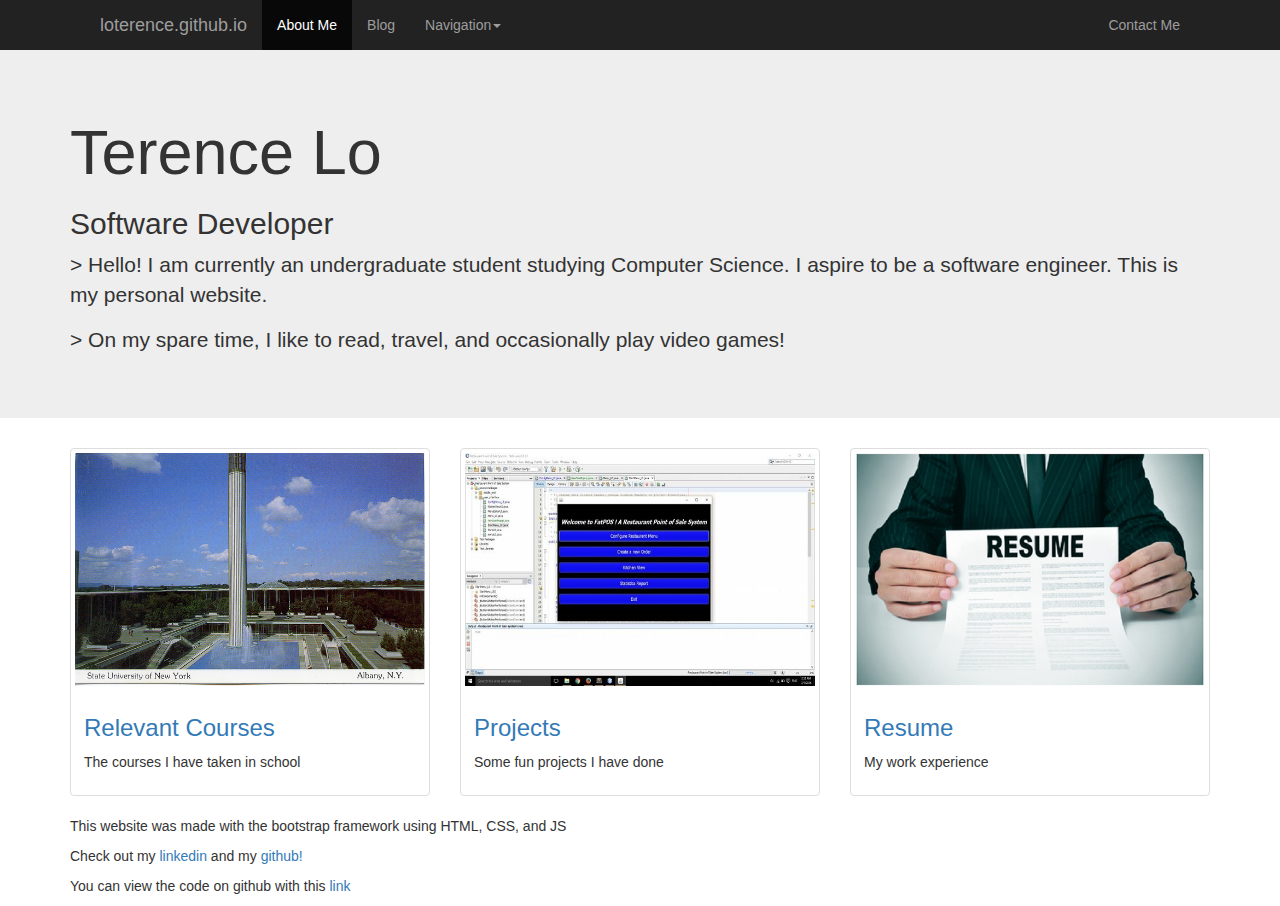
==== index.html @ 00663e0f "UI mostly done" ====
<!doctype html>
<html>
	<head>
		<title>Terence Lo</title>
		<link href="styles/bootstrap.css" rel="stylesheet" type="text/css" /> 
		<!-- Latest compiled and minified CSS -->
	<!--	<link rel="stylesheet" href="https://maxcdn.bootstrapcdn.com/bootstrap/3.3.6/css/bootstrap.min.css" integrity="sha384-1q8mTJOASx8j1Au+a5WDVnPi2lkFfwwEAa8hDDdjZlpLegxhjVME1fgjWPGmkzs7" crossorigin="anonymous"> -->
	</head>

	<body>

		<header class="navbar-inverse">
			<div class="container">
				<nav role="navigation">
				  <div class="container-fluid">
				    <!-- Brand and toggle get grouped for better mobile display -->
				    <div class="navbar-header">
				      <button type="button" class="navbar-toggle collapsed" data-toggle="collapse" data-target="#bs-example-navbar-collapse-1" aria-expanded="false">
				        <span class="sr-only">Toggle navigation</span>
				        <span class="icon-bar"></span>
				        <span class="icon-bar"></span>
				        <span class="icon-bar"></span>
				      </button>
				      <a class="navbar-brand" href="index.html" >loterence.github.io</a>
				    </div>

				    <!-- Collect the nav links, forms, and other content for toggling -->
				    <div class="collapse navbar-collapse" id="bs-example-navbar-collapse-1">
				      <ul class="nav navbar-nav">
				        <li class="active"><a href="#">About Me <span class="sr-only">(current)</span></a></li>
				        <li><a href="#">Blog</a></li>
				        <li class="dropdown">
				          <a href="#" class="dropdown-toggle" data-toggle="dropdown" role="button" aria-haspopup="true" aria-expanded="false">Navigation<span class="caret"></span></a>
				          <ul class="dropdown-menu">
				            <li><a href="pages/courses.html">Courses</a></li>
				            <li><a href="pages/projects.html">Projects</a></li>
				            <li><a href="pages/RESUME.pdf">Resume</a></li>
				            <li role="separator" class="divider"></li>
				            <li><a href="https://www.linkedin.com/in/loterence">Linkedin</a></li>
				            <li role="separator" class="divider"></li>
				            <li><a href="https://github.com/LoTerence">Github</a></li>
				          </ul>
				        </li>
				      </ul>
				      
				      <ul class="nav navbar-nav navbar-right">
				        <li><a href="pages/page2.html">Contact Me</a></li>
				        
				      </ul>
				    </div><!-- /.navbar-collapse -->
				  </div><!-- /.container-fluid -->
				</nav>
			</div>
		</header>

		
		<div class="jumbotron">
			<div class="container">
				 <h1>Terence Lo</h1>
				 <h2>Software Developer</h2>
				 <p> > Hello! I am currently an undergraduate student studying Computer Science. I aspire to be a software engineer. This is my personal website. </p>
				 <p> > On my spare time, I like to read, travel, and occasionally play video games!</p>
				 <!-- <p><a class="btn btn-primary btn-lg" href="#" role="button">Learn more</a></p> -->
			</div>
		</div>

		<div class="container">
			<div class="row">
			  <div class="col-sm-6 col-md-4">
			    <div class="thumbnail">
			      <img src="images/courses.jpg" alt="SUNY Albany" style="width:350;height:233;border:0">
			      <div class="caption">
			        <h3><a href = "pages/courses.html">Relevant Courses</a></h3>
			        <p>The courses I have taken in school</p>
			      </div>
			    </div>
			  </div>
			  <div class="col-sm-6 col-md-4">
			    <div class="thumbnail">
			      <img src="images/fatpos project.jpg" alt="fatPOS" style="width:350;height:233;border:0">
			      <div class="caption">
			        <h3><a href="pages/projects.html">Projects</a></h3>
			        <p>Some fun projects I have done</p>
			      </div>
			    </div>
			  </div>
			  <div class="col-sm-6 col-md-4">
			    <div class="thumbnail">
			      <img src="images/resume.jpg" alt="resume" style="width:350;height:233;border:0">
			      <div class="caption">
			        <h3><a href="pages/RESUME.pdf">Resume</a></h3>
			        <p>My work experience</p>
			      </div>
			    </div>
			  </div>
			</div>
		</div>

        <div class="foot">             
        	<div class="container">
        	<p>This website was made with the bootstrap framework using HTML, CSS, and JS</p>
                 <p>Check out my <a href="https://www.linkedin.com/in/loterence">linkedin</a> and my <a href="https://github.com/LoTerence">github!</a></p>                 
                 <p>You can view the code on github with this <a href="https://github.com/LoTerence/loterence.github.io">link</a></p>
            </div>         
        </div>


		<!-- jQuery (necessary for Bootstrap's JavaScript plugins) -->
	    <script src="https://ajax.googleapis.com/ajax/libs/jquery/1.11.3/jquery.min.js"></script>
		<!-- Latest compiled and minified JavaScript -->
		<script src="https://maxcdn.bootstrapcdn.com/bootstrap/3.3.6/js/bootstrap.min.js" 
		integrity="sha384-0mSbJDEHialfmuBBQP6A4Qrprq5OVfW37PRR3j5ELqxss1yVqOtnepnHVP9aJ7xS" 
		crossorigin="anonymous"></script>
	</body>

</html>
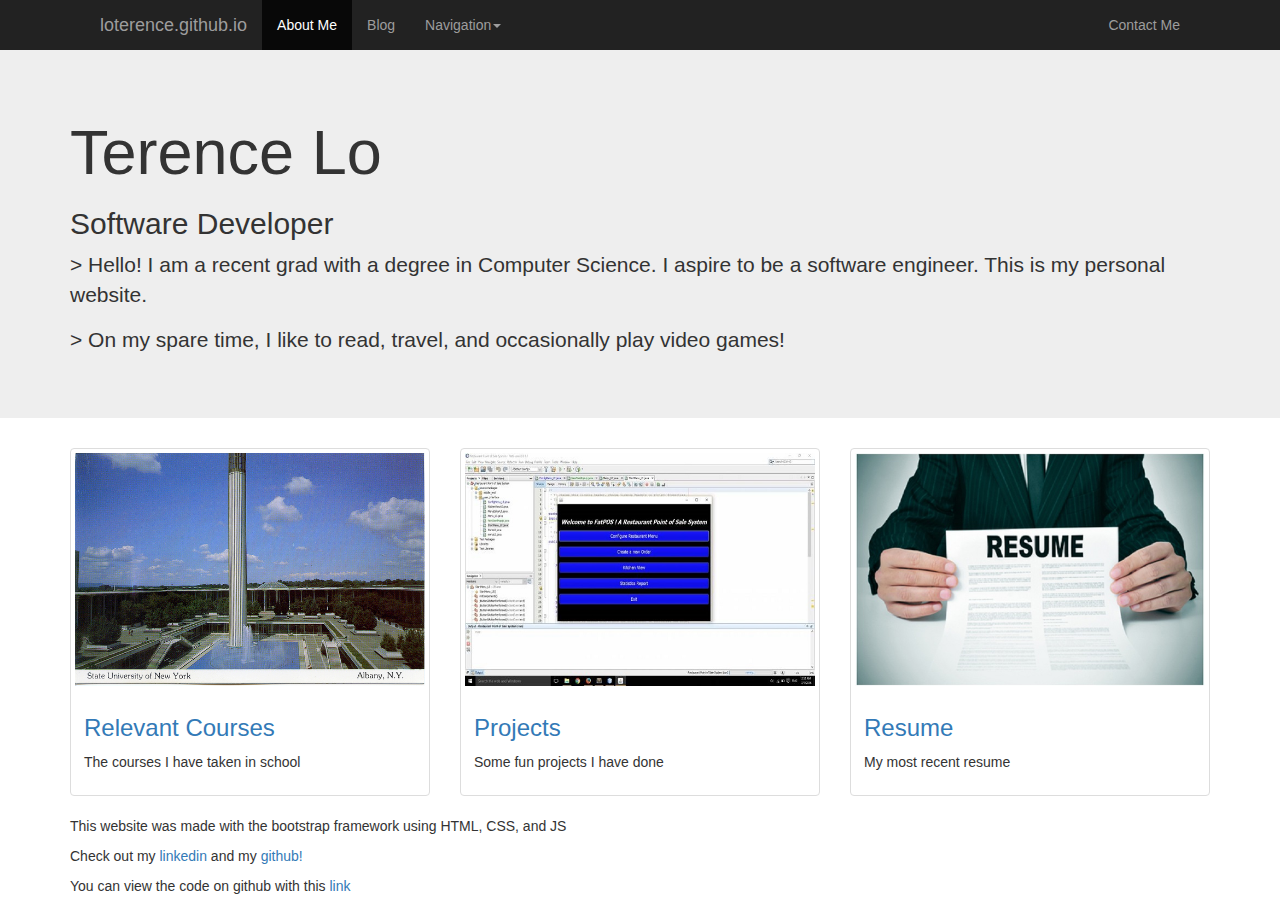
==== commit eaca0d02: "2018 update" ====
--- a/index.html
+++ b/index.html
@@ -44,7 +44,7 @@
 				      </ul>
 				      
 				      <ul class="nav navbar-nav navbar-right">
-				        <li><a href="pages/page2.html">Contact Me</a></li>
+				        <li><a href="pages/contactme.html">Contact Me</a></li>
 				        
 				      </ul>
 				    </div><!-- /.navbar-collapse -->
@@ -58,7 +58,7 @@
 			<div class="container">
 				 <h1>Terence Lo</h1>
 				 <h2>Software Developer</h2>
-				 <p> > Hello! I am currently an undergraduate student studying Computer Science. I aspire to be a software engineer. This is my personal website. </p>
+				 <p> > Hello! I am a recent grad with a degree in Computer Science. I aspire to be a software engineer. This is my personal website. </p>
 				 <p> > On my spare time, I like to read, travel, and occasionally play video games!</p>
 				 <!-- <p><a class="btn btn-primary btn-lg" href="#" role="button">Learn more</a></p> -->
 			</div>
@@ -89,7 +89,7 @@
 			      <img src="images/resume.jpg" alt="resume" style="width:350;height:233;border:0">
 			      <div class="caption">
 			        <h3><a href="pages/RESUME.pdf">Resume</a></h3>
-			        <p>My work experience</p>
+			        <p>My most recent resume</p>
 			      </div>
 			    </div>
 			  </div>
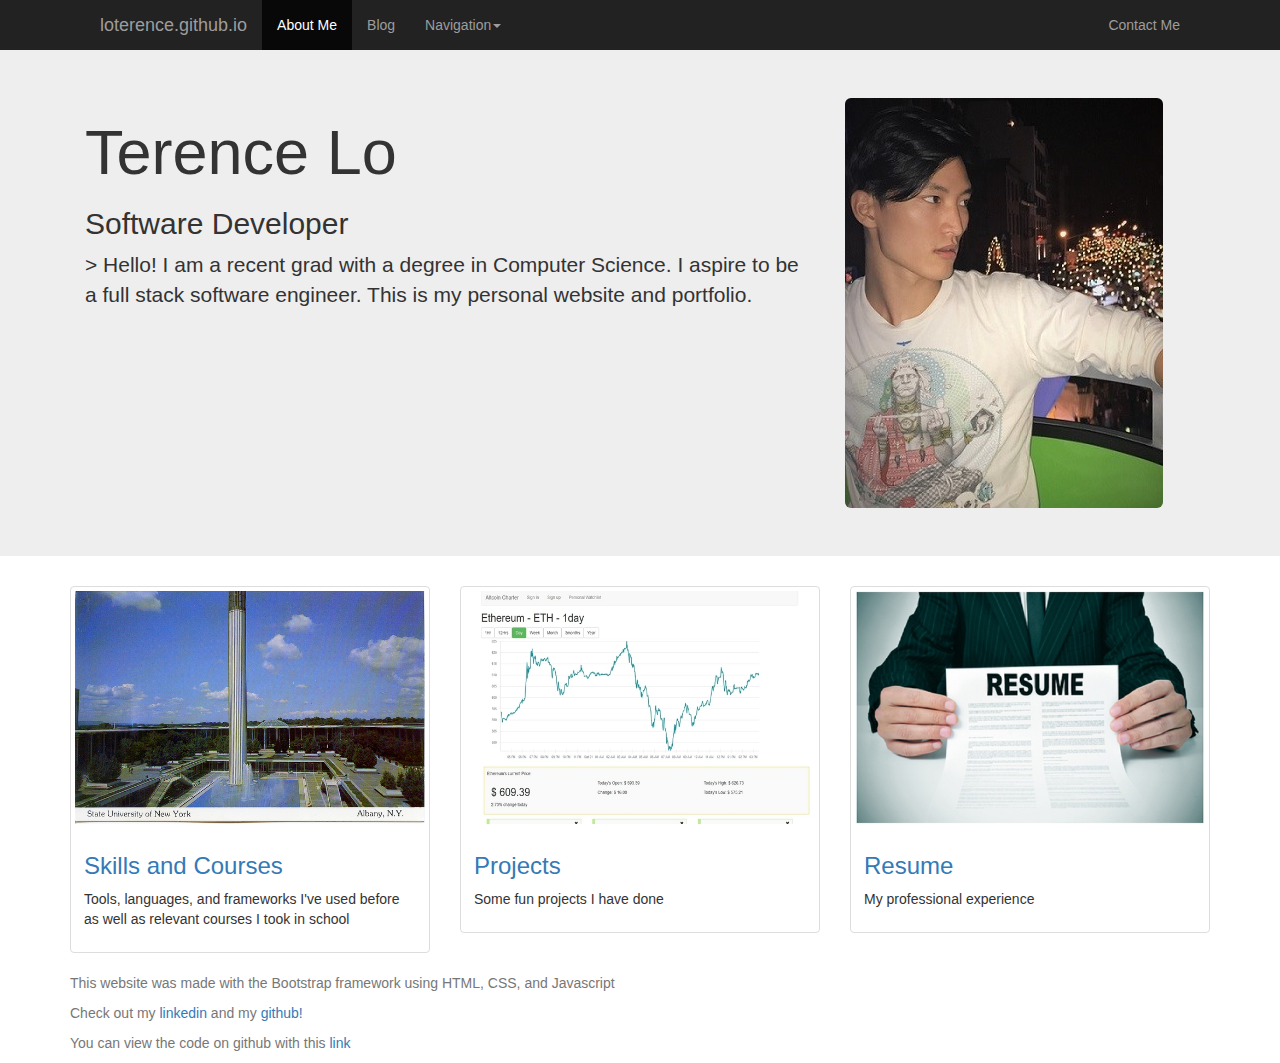
==== commit ba4c89b2: "Updated index" ====
--- a/index.html
+++ b/index.html
@@ -2,9 +2,10 @@
 <html>
 	<head>
 		<title>Terence Lo</title>
-		<link href="styles/bootstrap.css" rel="stylesheet" type="text/css" /> 
+		 
 		<!-- Latest compiled and minified CSS -->
-	<!--	<link rel="stylesheet" href="https://maxcdn.bootstrapcdn.com/bootstrap/3.3.6/css/bootstrap.min.css" integrity="sha384-1q8mTJOASx8j1Au+a5WDVnPi2lkFfwwEAa8hDDdjZlpLegxhjVME1fgjWPGmkzs7" crossorigin="anonymous"> -->
+		<link rel="stylesheet" href="https://maxcdn.bootstrapcdn.com/bootstrap/3.3.7/css/bootstrap.min.css">
+	
 	</head>
 
 	<body>
@@ -56,11 +57,16 @@
 		
 		<div class="jumbotron">
 			<div class="container">
-				 <h1>Terence Lo</h1>
-				 <h2>Software Developer</h2>
-				 <p> > Hello! I am a recent grad with a degree in Computer Science. I aspire to be a software engineer. This is my personal website. </p>
-				 <p> > On my spare time, I like to read, travel, and occasionally play video games!</p>
-				 <!-- <p><a class="btn btn-primary btn-lg" href="#" role="button">Learn more</a></p> -->
+					<div class="col-md-8">
+						<h1>Terence Lo</h1>
+						<h2>Software Developer</h2>
+						<p> > Hello! I am a recent grad with a degree in Computer Science. I aspire to be a full stack software engineer. This is my personal website and portfolio. </p>
+						
+						<!-- <p><a class="btn btn-primary btn-lg" href="#" role="button">Learn more</a></p> -->
+					</div>
+					<div class="col-md-4">
+							<img src="images/profile.jpg" class="img-rounded" alt="Picture of me"> 
+					</div>
 			</div>
 		</div>
 
@@ -70,14 +76,14 @@
 			    <div class="thumbnail">
 			      <img src="images/courses.jpg" alt="SUNY Albany" style="width:350;height:233;border:0">
 			      <div class="caption">
-			        <h3><a href = "pages/courses.html">Relevant Courses</a></h3>
-			        <p>The courses I have taken in school</p>
+			        <h3><a href = "pages/courses.html">Skills and Courses</a></h3>
+			        <p>Tools, languages, and frameworks I've used before as well as relevant courses I took in school</p>
 			      </div>
 			    </div>
 			  </div>
 			  <div class="col-sm-6 col-md-4">
 			    <div class="thumbnail">
-			      <img src="images/fatpos project.jpg" alt="fatPOS" style="width:350;height:233;border:0">
+			      <img src="images/a_c_p.jpg" alt="fatPOS" style="width:350;height:233;border:0">
 			      <div class="caption">
 			        <h3><a href="pages/projects.html">Projects</a></h3>
 			        <p>Some fun projects I have done</p>
@@ -89,28 +95,26 @@
 			      <img src="images/resume.jpg" alt="resume" style="width:350;height:233;border:0">
 			      <div class="caption">
 			        <h3><a href="pages/RESUME.pdf">Resume</a></h3>
-			        <p>My most recent resume</p>
+			        <p>My professional experience</p>
 			      </div>
 			    </div>
 			  </div>
 			</div>
 		</div>
 
-        <div class="foot">             
-        	<div class="container">
-        	<p>This website was made with the bootstrap framework using HTML, CSS, and JS</p>
-                 <p>Check out my <a href="https://www.linkedin.com/in/loterence">linkedin</a> and my <a href="https://github.com/LoTerence">github!</a></p>                 
-                 <p>You can view the code on github with this <a href="https://github.com/LoTerence/loterence.github.io">link</a></p>
-            </div>         
-        </div>
-
+		<div class="foot">             
+			<div class="container text-muted">
+			<p>This website was made with the Bootstrap framework using HTML, CSS, and Javascript</p>
+					<p>Check out my <a href="https://www.linkedin.com/in/loterence">linkedin</a> and my <a href="https://github.com/LoTerence">github!</a></p>                 
+					<p>You can view the code on github with this <a href="https://github.com/LoTerence/loterence.github.io">link</a></p>
+			</div>         
+		</div>
 
 		<!-- jQuery (necessary for Bootstrap's JavaScript plugins) -->
-	    <script src="https://ajax.googleapis.com/ajax/libs/jquery/1.11.3/jquery.min.js"></script>
+	  <script src="https://ajax.googleapis.com/ajax/libs/jquery/3.3.1/jquery.min.js"></script>
 		<!-- Latest compiled and minified JavaScript -->
-		<script src="https://maxcdn.bootstrapcdn.com/bootstrap/3.3.6/js/bootstrap.min.js" 
-		integrity="sha384-0mSbJDEHialfmuBBQP6A4Qrprq5OVfW37PRR3j5ELqxss1yVqOtnepnHVP9aJ7xS" 
-		crossorigin="anonymous"></script>
+		<script src="https://maxcdn.bootstrapcdn.com/bootstrap/3.3.7/js/bootstrap.min.js"></script>
+	
 	</body>
 
 </html>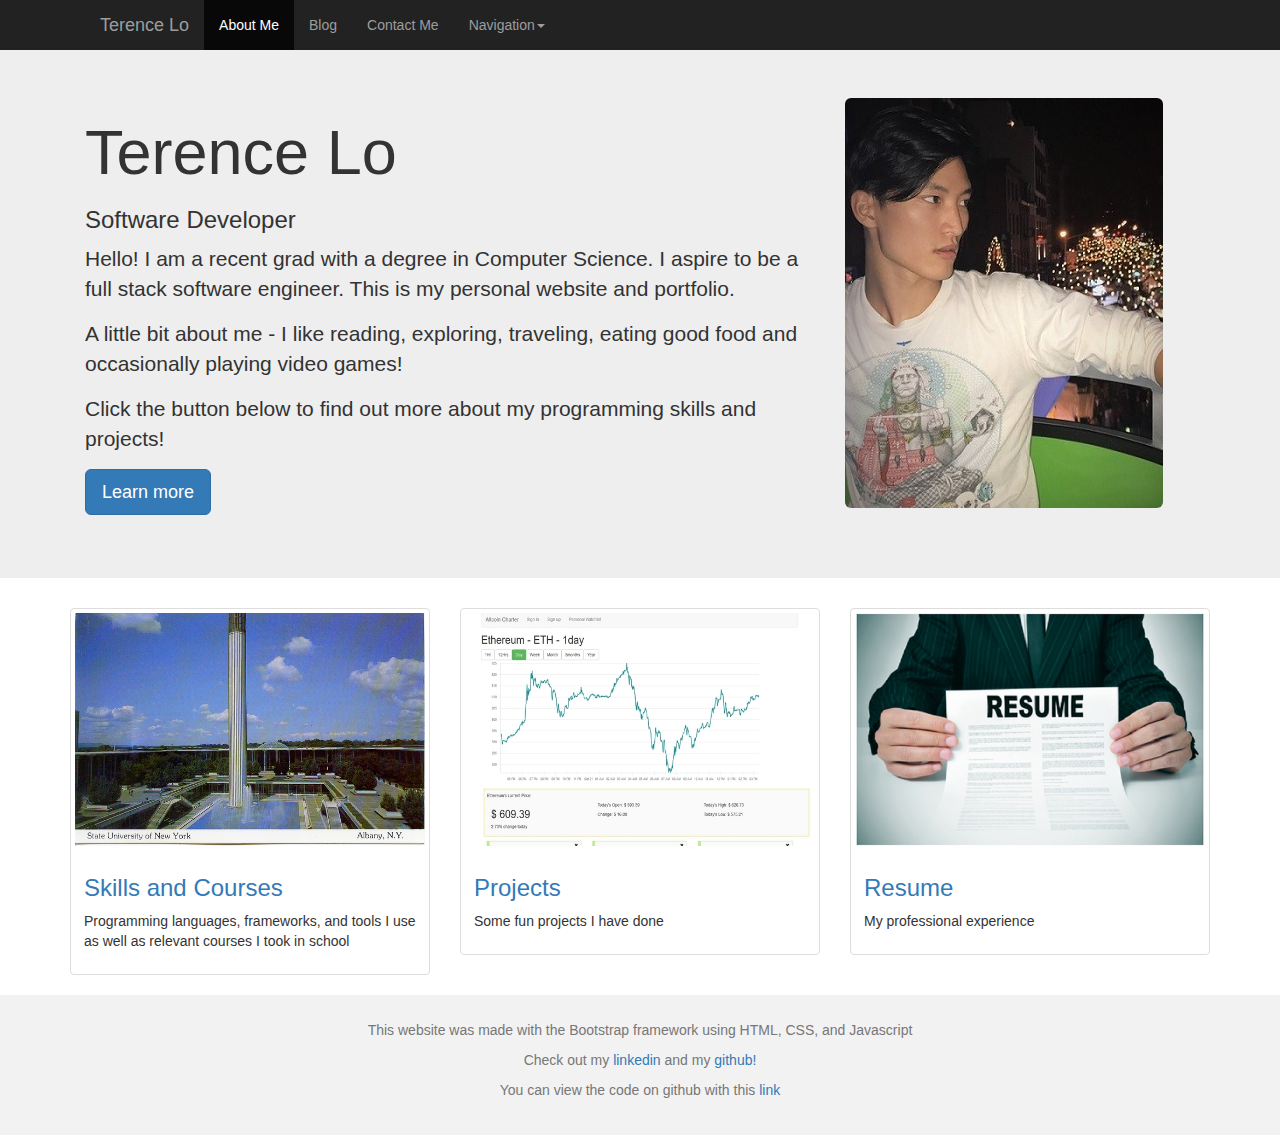
==== commit a0c4cd7d: "index officially done" ====
--- a/index.html
+++ b/index.html
@@ -2,10 +2,14 @@
 <html>
 	<head>
 		<title>Terence Lo</title>
-		 
 		<!-- Latest compiled and minified CSS -->
 		<link rel="stylesheet" href="https://maxcdn.bootstrapcdn.com/bootstrap/3.3.7/css/bootstrap.min.css">
-	
+		<link rel="stylesheet" href="styles/main.css">
+
+		<!-- jQuery (necessary for Bootstrap's JavaScript plugins) -->
+		<script src="https://ajax.googleapis.com/ajax/libs/jquery/3.3.1/jquery.min.js"></script>
+		<!-- Latest compiled and minified JavaScript -->
+		<script src="https://maxcdn.bootstrapcdn.com/bootstrap/3.3.7/js/bootstrap.min.js"></script>
 	</head>
 
 	<body>
@@ -22,18 +26,19 @@
 				        <span class="icon-bar"></span>
 				        <span class="icon-bar"></span>
 				      </button>
-				      <a class="navbar-brand" href="index.html" >loterence.github.io</a>
+				      <a class="navbar-brand" href="index.html">Terence Lo</a>
 				    </div>
 
 				    <!-- Collect the nav links, forms, and other content for toggling -->
 				    <div class="collapse navbar-collapse" id="bs-example-navbar-collapse-1">
 				      <ul class="nav navbar-nav">
 				        <li class="active"><a href="#">About Me <span class="sr-only">(current)</span></a></li>
-				        <li><a href="#">Blog</a></li>
+								<li><a href="#">Blog</a></li>
+								<li><a href="pages/contactme.html">Contact Me</a></li>
 				        <li class="dropdown">
 				          <a href="#" class="dropdown-toggle" data-toggle="dropdown" role="button" aria-haspopup="true" aria-expanded="false">Navigation<span class="caret"></span></a>
 				          <ul class="dropdown-menu">
-				            <li><a href="pages/courses.html">Courses</a></li>
+				            <li><a href="pages/skills.html">Skills</a></li>
 				            <li><a href="pages/projects.html">Projects</a></li>
 				            <li><a href="pages/RESUME.pdf">Resume</a></li>
 				            <li role="separator" class="divider"></li>
@@ -44,10 +49,6 @@
 				        </li>
 				      </ul>
 				      
-				      <ul class="nav navbar-nav navbar-right">
-				        <li><a href="pages/contactme.html">Contact Me</a></li>
-				        
-				      </ul>
 				    </div><!-- /.navbar-collapse -->
 				  </div><!-- /.container-fluid -->
 				</nav>
@@ -59,10 +60,12 @@
 			<div class="container">
 					<div class="col-md-8">
 						<h1>Terence Lo</h1>
-						<h2>Software Developer</h2>
-						<p> > Hello! I am a recent grad with a degree in Computer Science. I aspire to be a full stack software engineer. This is my personal website and portfolio. </p>
-						
-						<!-- <p><a class="btn btn-primary btn-lg" href="#" role="button">Learn more</a></p> -->
+						<h3>Software Developer</h3>
+						<p> Hello! I am a recent grad with a degree in Computer Science. I aspire to be a full stack software engineer. This is my personal website and portfolio. </p>
+						<p>A little bit about me - I like reading, exploring, traveling, eating good food and occasionally playing video games!</p>
+						<p>Click the button below to find out more about my programming skills and projects!</p>
+						<!-- TODO: make a learn more page or link this to something I already made -->
+						<p><a class="btn btn-primary btn-lg" href="pages/skills.html" role="button">Learn more</a></p>
 					</div>
 					<div class="col-md-4">
 							<img src="images/profile.jpg" class="img-rounded" alt="Picture of me"> 
@@ -76,8 +79,8 @@
 			    <div class="thumbnail">
 			      <img src="images/courses.jpg" alt="SUNY Albany" style="width:350;height:233;border:0">
 			      <div class="caption">
-			        <h3><a href = "pages/courses.html">Skills and Courses</a></h3>
-			        <p>Tools, languages, and frameworks I've used before as well as relevant courses I took in school</p>
+			        <h3><a href = "pages/skills.html">Skills and Courses</a></h3>
+			        <p>Programming languages, frameworks, and tools I use as well as relevant courses I took in school</p>
 			      </div>
 			    </div>
 			  </div>
@@ -102,19 +105,13 @@
 			</div>
 		</div>
 
-		<div class="foot">             
-			<div class="container text-muted">
+		           
+		<footer class="container-fluid text-center text-muted">
 			<p>This website was made with the Bootstrap framework using HTML, CSS, and Javascript</p>
-					<p>Check out my <a href="https://www.linkedin.com/in/loterence">linkedin</a> and my <a href="https://github.com/LoTerence">github!</a></p>                 
-					<p>You can view the code on github with this <a href="https://github.com/LoTerence/loterence.github.io">link</a></p>
-			</div>         
-		</div>
+			<p>Check out my <a href="https://www.linkedin.com/in/loterence">linkedin</a> and my <a href="https://github.com/LoTerence">github!</a></p>                 
+			<p>You can view the code on github with this <a href="https://github.com/LoTerence/loterence.github.io">link</a></p>
+		</footer>
 
-		<!-- jQuery (necessary for Bootstrap's JavaScript plugins) -->
-	  <script src="https://ajax.googleapis.com/ajax/libs/jquery/3.3.1/jquery.min.js"></script>
-		<!-- Latest compiled and minified JavaScript -->
-		<script src="https://maxcdn.bootstrapcdn.com/bootstrap/3.3.7/js/bootstrap.min.js"></script>
-	
 	</body>
 
 </html>--- a/styles/main.css
+++ b/styles/main.css
@@ -0,0 +1,5 @@
+/* Add a gray background color and some padding to the footer */
+footer {
+	background-color: #f2f2f2;
+	padding: 25px;
+  }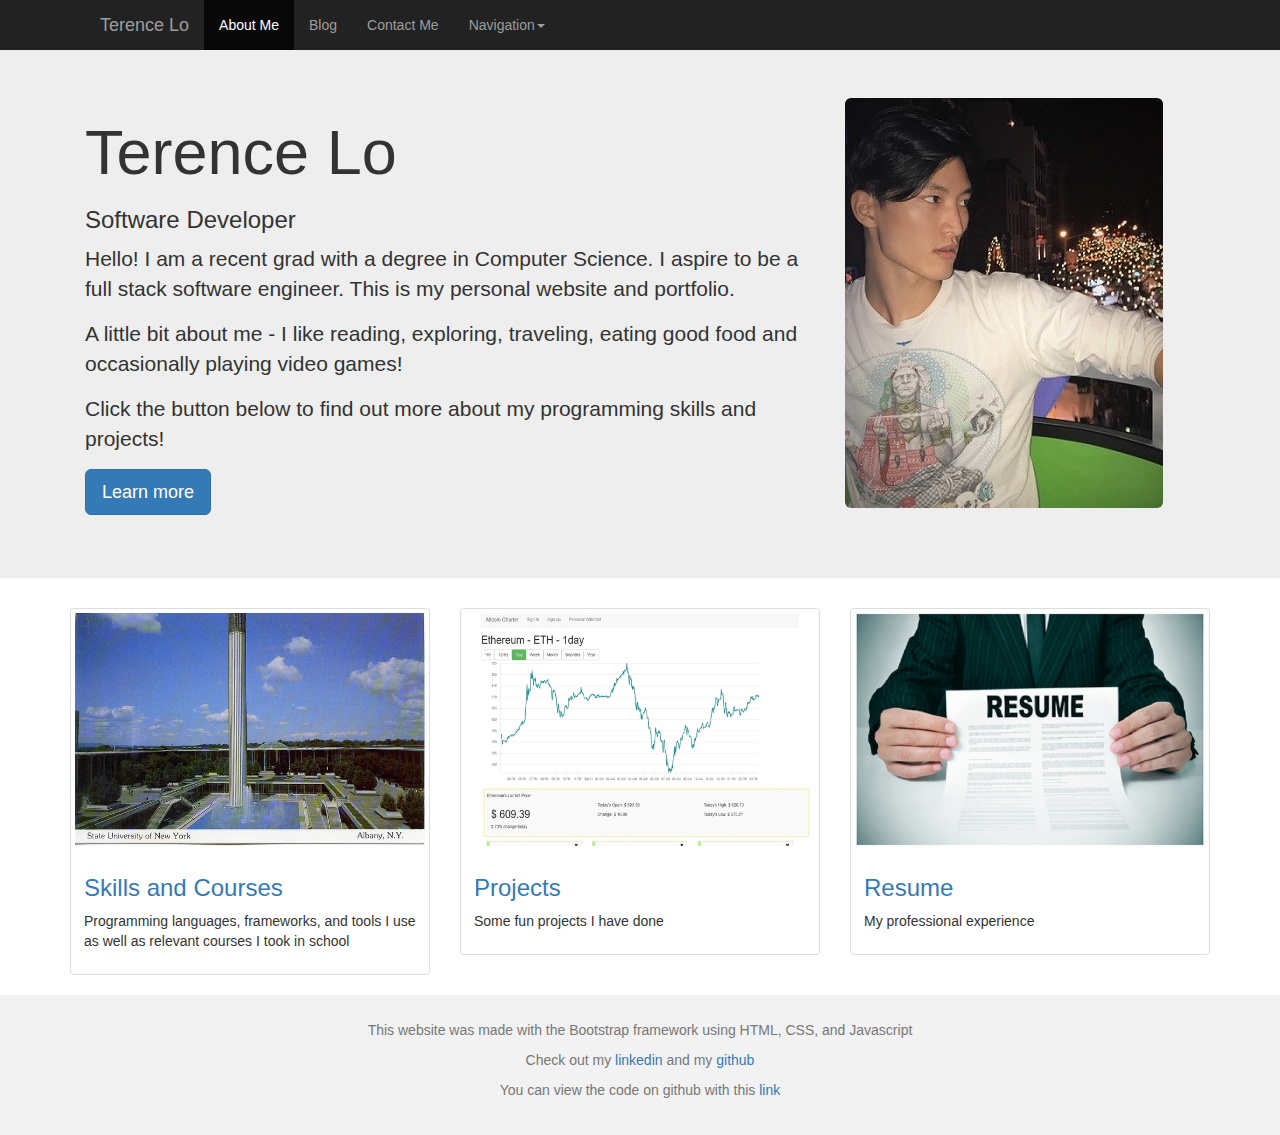
==== commit 24297d6c: "contact page is done" ====
--- a/index.html
+++ b/index.html
@@ -108,7 +108,7 @@
 		           
 		<footer class="container-fluid text-center text-muted">
 			<p>This website was made with the Bootstrap framework using HTML, CSS, and Javascript</p>
-			<p>Check out my <a href="https://www.linkedin.com/in/loterence">linkedin</a> and my <a href="https://github.com/LoTerence">github!</a></p>                 
+			<p>Check out my <a href="https://www.linkedin.com/in/loterence">linkedin</a> and my <a href="https://github.com/LoTerence">github</a></p>                 
 			<p>You can view the code on github with this <a href="https://github.com/LoTerence/loterence.github.io">link</a></p>
 		</footer>
 
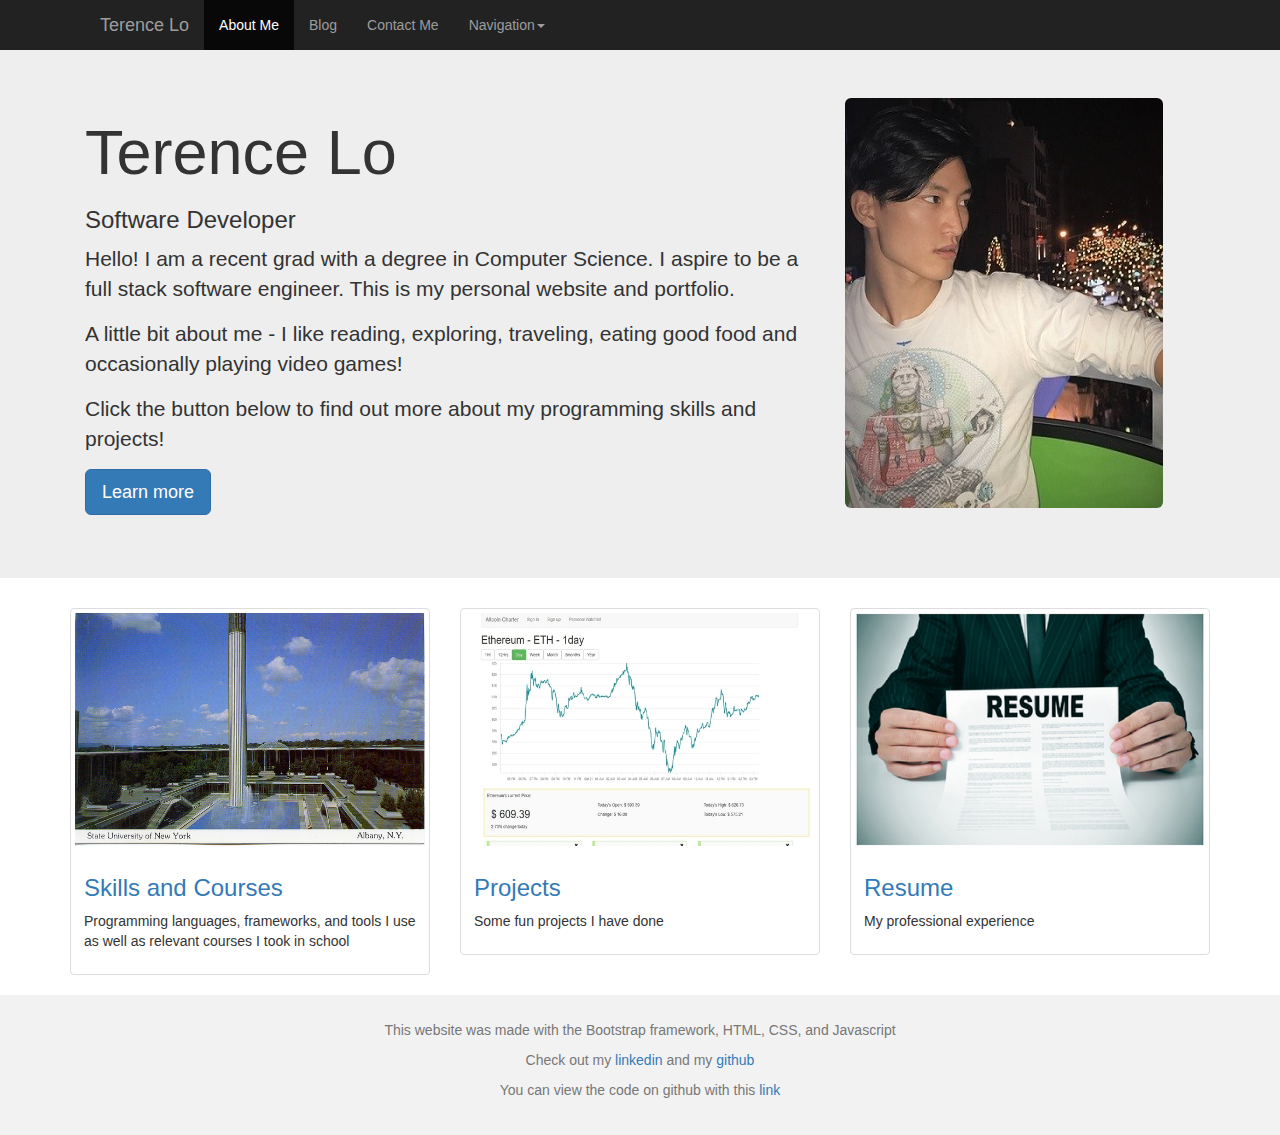
==== commit efed1d1a: "Projects page completed" ====
--- a/index.html
+++ b/index.html
@@ -107,7 +107,7 @@
 
 		           
 		<footer class="container-fluid text-center text-muted">
-			<p>This website was made with the Bootstrap framework using HTML, CSS, and Javascript</p>
+			<p>This website was made with the Bootstrap framework, HTML, CSS, and Javascript</p>
 			<p>Check out my <a href="https://www.linkedin.com/in/loterence">linkedin</a> and my <a href="https://github.com/LoTerence">github</a></p>                 
 			<p>You can view the code on github with this <a href="https://github.com/LoTerence/loterence.github.io">link</a></p>
 		</footer>
